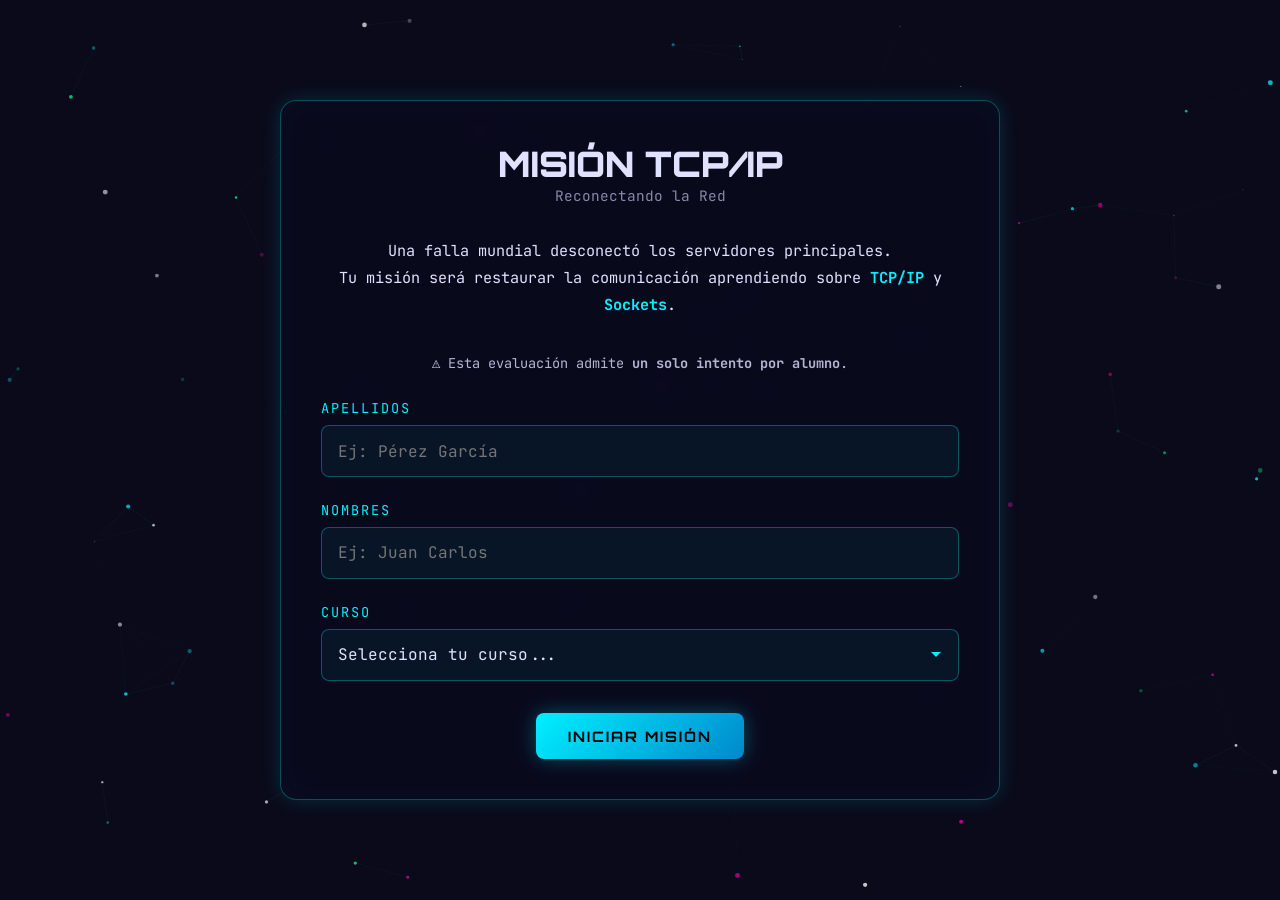
==== frontend/index.html @ 3af06078 "Creación del repo para deployar el examen" ====
<!DOCTYPE html>
<html lang="es">
<head>
  <meta charset="UTF-8">
  <meta name="viewport" content="width=device-width, initial-scale=1.0">
  <title>Misión TCP/IP - Registro</title>
  <link rel="stylesheet" href="assets/css/style.css">
</head>
<body>
  <div class="container">
    <div class="card">
      <div class="glitch" data-text="MISIÓN TCP/IP">MISIÓN TCP/IP</div>
      <p class="subtitle">Reconectando la Red</p>
      <p class="content-text" style="text-align:center;margin-bottom:2rem;">
        Una falla mundial desconectó los servidores principales.<br>
        Tu misión será restaurar la comunicación aprendiendo sobre <span class="highlight">TCP/IP</span> y <span class="highlight">Sockets</span>.
      </p>
      <p class="content-text" style="text-align:center;font-size:0.85rem;opacity:0.8;">
        ⚠️ Esta evaluación admite <strong>un solo intento por alumno</strong>.
      </p>

      <form id="register-form">
        <div class="form-group">
          <label for="apellidos">Apellidos</label>
          <input type="text" id="apellidos" placeholder="Ej: Pérez García" required autocomplete="family-name" maxlength="80">
        </div>
        <div class="form-group">
          <label for="nombres">Nombres</label>
          <input type="text" id="nombres" placeholder="Ej: Juan Carlos" required autocomplete="given-name" maxlength="80">
        </div>
        <div class="form-group">
          <label for="curso">Curso</label>
          <select id="curso" required>
            <option value="">Selecciona tu curso...</option>
            <option value="SIS5-001">SIS5-001</option>
            <option value="SIS5-002">SIS5-002</option>
          </select>
        </div>

        <div id="form-status" style="text-align:center;margin-bottom:1rem;font-size:0.85rem;"></div>

        <div class="btn-group">
          <button type="submit" class="btn btn-primary pulse" id="submit-btn">Iniciar Misión</button>
        </div>
      </form>
    </div>
  </div>

  <script src="assets/js/particles.js"></script>
  <script src="config.js"></script>
  <script src="assets/js/api.js"></script>
  <script>
    document.getElementById('register-form').addEventListener('submit', async function (e) {
      e.preventDefault();
      const apellidos = document.getElementById('apellidos').value.trim();
      const nombres = document.getElementById('nombres').value.trim();
      const curso = document.getElementById('curso').value;
      const status = document.getElementById('form-status');
      const btn = document.getElementById('submit-btn');

      if (!apellidos || !nombres || !curso) return;

      btn.disabled = true;
      status.style.color = 'var(--yellow)';
      status.textContent = 'Verificando...';

      const resultado = await API.verificarAlumno(apellidos, nombres);

      if (!resultado || resultado.success === false) {
        status.style.color = 'var(--red)';
        status.textContent = '⚠️ No se pudo verificar tu registro. Revisa tu conexión e intenta de nuevo.';
        btn.disabled = false;
        return;
      }

      if (resultado.existe) {
        status.style.color = 'var(--red)';
        status.textContent = '❌ Ya existe un registro con este nombre y apellido. Solo se permite un intento por alumno. Si crees que es un error, contacta al profesor.';
        btn.disabled = false;
        return;
      }

      sessionStorage.setItem('apellidos', apellidos);
      sessionStorage.setItem('nombres', nombres);
      sessionStorage.setItem('curso', curso);
      sessionStorage.removeItem('answered_s1');
      sessionStorage.removeItem('answered_s2');
      sessionStorage.removeItem('answered_s3');
      sessionStorage.removeItem('answered_s4');

      window.location.href = 'intro.html';
    });
  </script>
</body>
</html>
---- frontend/assets/css/style.css ----
@import url('https://fonts.googleapis.com/css2?family=Orbitron:wght@400;700;900&family=JetBrains+Mono:wght@300;400;700&display=swap');

:root {
  --bg-primary: #0a0a1a;
  --bg-card: rgba(10, 10, 30, 0.85);
  --cyan: #00f0ff;
  --green: #00ff88;
  --magenta: #ff00aa;
  --yellow: #ffdd00;
  --red: #ff3355;
  --text: #e0e0ff;
  --text-dim: #8888aa;
  --border-glow: rgba(0, 240, 255, 0.3);
  --shadow-cyan: 0 0 20px rgba(0, 240, 255, 0.15);
}

* { margin: 0; padding: 0; box-sizing: border-box; }

body {
  font-family: 'JetBrains Mono', monospace;
  background: var(--bg-primary);
  color: var(--text);
  min-height: 100vh;
  overflow-x: hidden;
}

#particles-canvas {
  position: fixed;
  top: 0; left: 0;
  width: 100%; height: 100%;
  z-index: 0;
  pointer-events: none;
}

.container {
  position: relative;
  z-index: 1;
  min-height: 100vh;
  display: flex;
  flex-direction: column;
  align-items: center;
  justify-content: center;
  padding: 2rem;
}

.card {
  background: var(--bg-card);
  border: 1px solid var(--border-glow);
  border-radius: 16px;
  padding: 2.5rem;
  max-width: 720px;
  width: 100%;
  box-shadow: var(--shadow-cyan), inset 0 0 30px rgba(0, 240, 255, 0.03);
  backdrop-filter: blur(10px);
  animation: fadeIn 0.6s ease;
}

.card-wide { max-width: 900px; }

.title {
  font-family: 'Orbitron', sans-serif;
  font-size: 1.8rem;
  font-weight: 900;
  text-align: center;
  margin-bottom: 0.5rem;
  background: linear-gradient(135deg, var(--cyan), var(--magenta));
  -webkit-background-clip: text;
  -webkit-text-fill-color: transparent;
  background-clip: text;
}

.subtitle {
  font-size: 0.9rem;
  color: var(--text-dim);
  text-align: center;
  margin-bottom: 2rem;
}

.glitch {
  font-family: 'Orbitron', sans-serif;
  font-size: 2.2rem;
  font-weight: 900;
  text-align: center;
  position: relative;
  animation: glitch 3s infinite;
}

.glitch::before,
.glitch::after {
  content: attr(data-text);
  position: absolute;
  top: 0; left: 0;
  width: 100%; height: 100%;
  opacity: 0;
}

.glitch::before {
  color: var(--cyan);
  animation: glitchShift 3s infinite linear alternate-reverse;
  clip-path: inset(20% 0 60% 0);
}

.glitch::after {
  color: var(--magenta);
  animation: glitchShift 3s infinite linear alternate;
  clip-path: inset(60% 0 20% 0);
}

@keyframes glitchShift {
  0% { transform: translate(0); opacity: 0; }
  90% { transform: translate(0); opacity: 0; }
  92% { transform: translate(-2px, 1px); opacity: 0.8; }
  94% { transform: translate(2px, -1px); opacity: 0.6; }
  96% { transform: translate(-1px, 2px); opacity: 0.3; }
  98% { transform: translate(0); opacity: 0; }
}

@keyframes glitch {
  0%, 90% { text-shadow: none; }
  92% { text-shadow: -2px 0 var(--cyan), 2px 0 var(--magenta); }
  94% { text-shadow: 2px 0 var(--cyan), -2px 0 var(--magenta); }
  96% { text-shadow: -1px 0 var(--cyan), 1px 0 var(--magenta); }
  98% { text-shadow: none; }
}

.form-group {
  margin-bottom: 1.5rem;
}

.form-group label {
  display: block;
  font-size: 0.85rem;
  color: var(--cyan);
  margin-bottom: 0.5rem;
  text-transform: uppercase;
  letter-spacing: 2px;
}

.form-group input,
.form-group select {
  width: 100%;
  padding: 0.9rem 1rem;
  background: rgba(0, 240, 255, 0.05);
  border: 1px solid var(--border-glow);
  border-radius: 8px;
  color: var(--text);
  font-family: 'JetBrains Mono', monospace;
  font-size: 1rem;
  transition: all 0.3s;
}

.form-group input:focus,
.form-group select:focus {
  outline: none;
  border-color: var(--cyan);
  box-shadow: 0 0 15px rgba(0, 240, 255, 0.2);
  background: rgba(0, 240, 255, 0.08);
}

.form-group select {
  cursor: pointer;
  appearance: none;
  background-image: url("data:image/svg+xml,%3Csvg xmlns='http://www.w3.org/2000/svg' width='12' height='8' viewBox='0 0 12 8'%3E%3Cpath fill='%2300f0ff' d='M1 1l5 5 5-5'/%3E%3C/svg%3E");
  background-repeat: no-repeat;
  background-position: right 1rem center;
}

.form-group select option {
  background: #1a1a3a;
  color: var(--text);
}

.btn {
  display: inline-flex;
  align-items: center;
  justify-content: center;
  gap: 0.5rem;
  padding: 0.9rem 2rem;
  font-family: 'Orbitron', sans-serif;
  font-size: 0.9rem;
  font-weight: 700;
  text-transform: uppercase;
  letter-spacing: 2px;
  border: none;
  border-radius: 8px;
  cursor: pointer;
  transition: all 0.3s;
  text-decoration: none;
}

.btn-primary {
  background: linear-gradient(135deg, var(--cyan), #0088cc);
  color: #000;
  box-shadow: 0 0 20px rgba(0, 240, 255, 0.3);
}

.btn-primary:hover {
  box-shadow: 0 0 35px rgba(0, 240, 255, 0.5);
  transform: translateY(-2px);
}

.btn-secondary {
  background: transparent;
  color: var(--cyan);
  border: 1px solid var(--cyan);
}

.btn-secondary:hover {
  background: rgba(0, 240, 255, 0.1);
  box-shadow: 0 0 20px rgba(0, 240, 255, 0.2);
}

.btn-success {
  background: linear-gradient(135deg, var(--green), #00cc66);
  color: #000;
  box-shadow: 0 0 20px rgba(0, 255, 136, 0.3);
}

.btn-success:hover {
  box-shadow: 0 0 35px rgba(0, 255, 136, 0.5);
  transform: translateY(-2px);
}

.btn:disabled {
  opacity: 0.4;
  cursor: not-allowed;
  transform: none !important;
}

.btn-group {
  display: flex;
  gap: 1rem;
  justify-content: center;
  margin-top: 2rem;
  flex-wrap: wrap;
}

.progress-bar {
  width: 100%;
  height: 4px;
  background: rgba(255, 255, 255, 0.1);
  border-radius: 2px;
  margin-bottom: 2rem;
  overflow: hidden;
}

.progress-fill {
  height: 100%;
  background: linear-gradient(90deg, var(--cyan), var(--magenta));
  width: 0%;
  transition: width 0.8s ease;
  border-radius: 2px;
  box-shadow: 0 0 10px rgba(0, 240, 255, 0.5);
}

.progress-label {
  text-align: right;
  font-size: 0.75rem;
  color: var(--text-dim);
  margin-top: 0.3rem;
}

.quiz-question {
  background: rgba(0, 240, 255, 0.03);
  border: 1px solid rgba(0, 240, 255, 0.1);
  border-radius: 12px;
  padding: 1.5rem;
  margin-bottom: 1.5rem;
  transition: all 0.3s;
}

.quiz-question.correct {
  border-color: var(--green);
  background: rgba(0, 255, 136, 0.05);
}

.quiz-question.incorrect {
  border-color: var(--red);
  background: rgba(255, 51, 85, 0.05);
}

.quiz-question .q-text {
  font-size: 1rem;
  margin-bottom: 1rem;
  line-height: 1.6;
}

.quiz-question .q-number {
  color: var(--cyan);
  font-size: 0.8rem;
  font-weight: 700;
  margin-bottom: 0.5rem;
}

.quiz-options {
  display: flex;
  flex-direction: column;
  gap: 0.6rem;
}

.quiz-option {
  display: flex;
  align-items: center;
  gap: 0.8rem;
  padding: 0.8rem 1rem;
  background: rgba(255, 255, 255, 0.03);
  border: 1px solid rgba(255, 255, 255, 0.08);
  border-radius: 8px;
  cursor: pointer;
  transition: all 0.2s;
  font-size: 0.9rem;
}

.quiz-option:hover:not(.disabled) {
  background: rgba(0, 240, 255, 0.08);
  border-color: var(--cyan);
}

.quiz-option.selected {
  border-color: var(--cyan);
  background: rgba(0, 240, 255, 0.1);
}

.quiz-option.correct-answer {
  border-color: var(--green) !important;
  background: rgba(0, 255, 136, 0.1) !important;
}

.quiz-option.wrong-answer {
  border-color: var(--red) !important;
  background: rgba(255, 51, 85, 0.1) !important;
}

.quiz-option.disabled {
  cursor: default;
  opacity: 0.6;
}

.quiz-option .radio-dot {
  width: 18px;
  height: 18px;
  border: 2px solid rgba(255, 255, 255, 0.3);
  border-radius: 50%;
  flex-shrink: 0;
  display: flex;
  align-items: center;
  justify-content: center;
  transition: all 0.2s;
}

.quiz-option.selected .radio-dot {
  border-color: var(--cyan);
}

.quiz-option.selected .radio-dot::after {
  content: '';
  width: 10px;
  height: 10px;
  border-radius: 50%;
  background: var(--cyan);
}

.quiz-option.correct-answer .radio-dot {
  border-color: var(--green);
}

.quiz-option.correct-answer .radio-dot::after {
  background: var(--green);
}

.quiz-option.wrong-answer .radio-dot {
  border-color: var(--red);
}

.quiz-option.wrong-answer .radio-dot::after {
  background: var(--red);
}

.quiz-input {
  width: 100%;
  padding: 0.8rem 1rem;
  background: rgba(0, 240, 255, 0.05);
  border: 1px solid var(--border-glow);
  border-radius: 8px;
  color: var(--text);
  font-family: 'JetBrains Mono', monospace;
  font-size: 0.9rem;
  margin-top: 0.5rem;
}

.quiz-input:focus {
  outline: none;
  border-color: var(--cyan);
  box-shadow: 0 0 10px rgba(0, 240, 255, 0.15);
}

.quiz-feedback {
  margin-top: 0.8rem;
  padding: 0.6rem 1rem;
  border-radius: 6px;
  font-size: 0.85rem;
  display: none;
}

.quiz-feedback.correct {
  display: block;
  background: rgba(0, 255, 136, 0.1);
  color: var(--green);
  border: 1px solid rgba(0, 255, 136, 0.3);
}

.quiz-feedback.incorrect {
  display: block;
  background: rgba(255, 51, 85, 0.1);
  color: var(--red);
  border: 1px solid rgba(255, 51, 85, 0.3);
}

.content-text {
  line-height: 1.8;
  font-size: 0.95rem;
  color: var(--text);
  margin-bottom: 1.5rem;
}

.content-text p {
  margin-bottom: 1rem;
}

.content-text .highlight {
  color: var(--cyan);
  font-weight: 700;
}

.content-text .highlight-green {
  color: var(--green);
  font-weight: 700;
}

.content-text .highlight-magenta {
  color: var(--magenta);
  font-weight: 700;
}

.code-block {
  background: rgba(0, 0, 0, 0.5);
  border: 1px solid rgba(0, 240, 255, 0.15);
  border-radius: 8px;
  padding: 1rem 1.2rem;
  font-family: 'JetBrains Mono', monospace;
  font-size: 0.85rem;
  line-height: 1.6;
  margin: 1rem 0;
  overflow-x: auto;
  color: var(--green);
}

.layers-grid {
  display: grid;
  gap: 0.8rem;
  margin: 1.5rem 0;
}

.layer-card {
  padding: 1rem 1.5rem;
  border: 1px solid rgba(0, 240, 255, 0.15);
  border-radius: 8px;
  background: rgba(0, 240, 255, 0.03);
  display: flex;
  align-items: center;
  gap: 1rem;
}

.layer-card .layer-icon {
  width: 40px;
  height: 40px;
  border-radius: 50%;
  display: flex;
  align-items: center;
  justify-content: center;
  font-size: 1.2rem;
  flex-shrink: 0;
}

.layer-card .layer-name {
  font-family: 'Orbitron', sans-serif;
  font-size: 0.85rem;
  color: var(--cyan);
  margin-bottom: 0.2rem;
}

.layer-card .layer-desc {
  font-size: 0.8rem;
  color: var(--text-dim);
}

.status-bar {
  display: flex;
  align-items: center;
  justify-content: space-between;
  padding: 0.8rem 1.2rem;
  background: rgba(0, 240, 255, 0.05);
  border: 1px solid var(--border-glow);
  border-radius: 8px;
  margin-bottom: 2rem;
  font-size: 0.8rem;
}

.status-bar .status-user {
  color: var(--cyan);
}

.status-bar .status-curso {
  color: var(--magenta);
}

.status-bar .status-score {
  color: var(--green);
}

.typing-text {
  overflow: hidden;
  border-right: 2px solid var(--cyan);
  white-space: nowrap;
  animation: typing 2s steps(40) forwards, blink 0.8s step-end infinite;
}

@keyframes typing {
  from { width: 0; }
  to { width: 100%; }
}

@keyframes blink {
  50% { border-color: transparent; }
}

.typewriter-line {
  margin-bottom: 0.3rem;
}

.result-container {
  text-align: center;
  padding: 2rem;
}

.result-score {
  font-family: 'Orbitron', sans-serif;
  font-size: 4rem;
  font-weight: 900;
  background: linear-gradient(135deg, var(--green), var(--yellow));
  -webkit-background-clip: text;
  -webkit-text-fill-color: transparent;
  background-clip: text;
  margin: 1rem 0;
}

.result-label {
  font-size: 1rem;
  color: var(--text-dim);
  text-transform: uppercase;
  letter-spacing: 3px;
}

.result-breakdown {
  display: grid;
  grid-template-columns: 1fr 1fr;
  gap: 0.8rem;
  margin: 1.5rem 0;
}

.result-item {
  padding: 0.8rem;
  background: rgba(0, 240, 255, 0.03);
  border: 1px solid rgba(0, 240, 255, 0.1);
  border-radius: 8px;
}

.result-item .ri-label {
  font-size: 0.7rem;
  color: var(--text-dim);
  text-transform: uppercase;
  letter-spacing: 1px;
}

.result-item .ri-value {
  font-family: 'Orbitron', sans-serif;
  font-size: 1.2rem;
  color: var(--cyan);
  margin-top: 0.3rem;
}

.pulse {
  animation: pulse 2s infinite;
}

@keyframes pulse {
  0%, 100% { opacity: 1; }
  50% { opacity: 0.5; }
}

@keyframes fadeIn {
  from { opacity: 0; transform: translateY(20px); }
  to { opacity: 1; transform: translateY(0); }
}

.particles-overlay {
  position: fixed;
  top: 0; left: 0;
  width: 100%; height: 100%;
  z-index: 0;
  pointer-events: none;
}

.content-section {
  margin-bottom: 2rem;
}

.section-title {
  font-family: 'Orbitron', sans-serif;
  font-size: 1.2rem;
  color: var(--cyan);
  margin-bottom: 1rem;
  padding-bottom: 0.5rem;
  border-bottom: 1px solid rgba(0, 240, 255, 0.15);
}

@media (max-width: 768px) {
  .card { padding: 1.5rem; }
  .title { font-size: 1.3rem; }
  .glitch { font-size: 1.5rem; }
  .result-score { font-size: 3rem; }
  .result-breakdown { grid-template-columns: 1fr; }
  .btn-group { flex-direction: column; }
  .btn { width: 100%; }
}
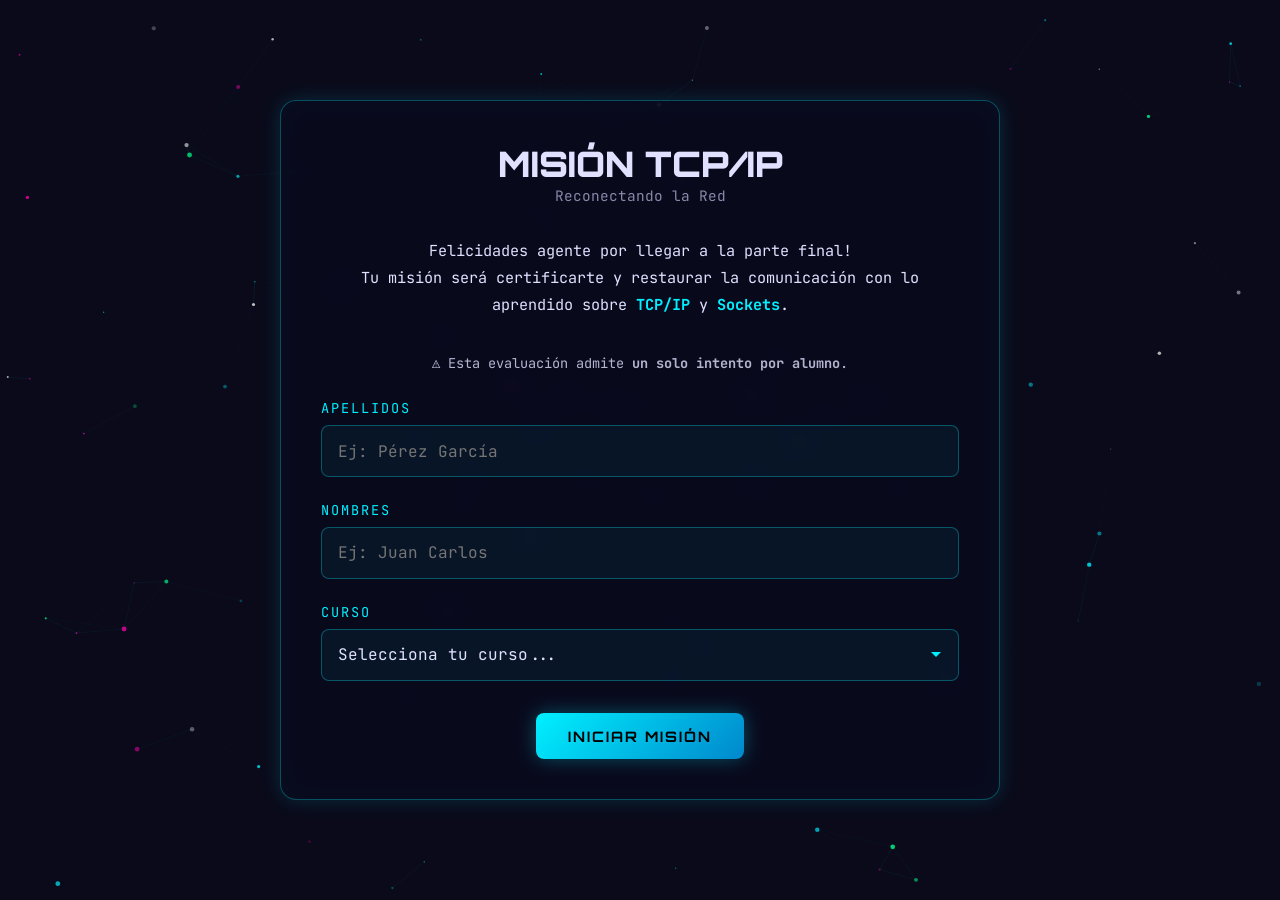
==== commit 905d7f8c: "Refactor quiz content and update configuration files for clarity and accuracy" ====
--- a/frontend/index.html
+++ b/frontend/index.html
@@ -12,8 +12,8 @@
       <div class="glitch" data-text="MISIÓN TCP/IP">MISIÓN TCP/IP</div>
       <p class="subtitle">Reconectando la Red</p>
       <p class="content-text" style="text-align:center;margin-bottom:2rem;">
-        Una falla mundial desconectó los servidores principales.<br>
-        Tu misión será restaurar la comunicación aprendiendo sobre <span class="highlight">TCP/IP</span> y <span class="highlight">Sockets</span>.
+        Felicidades agente por llegar a la parte final!<br>
+        Tu misión será certificarte y restaurar la comunicación con lo aprendido sobre <span class="highlight">TCP/IP</span> y <span class="highlight">Sockets</span>.
       </p>
       <p class="content-text" style="text-align:center;font-size:0.85rem;opacity:0.8;">
         ⚠️ Esta evaluación admite <strong>un solo intento por alumno</strong>.
